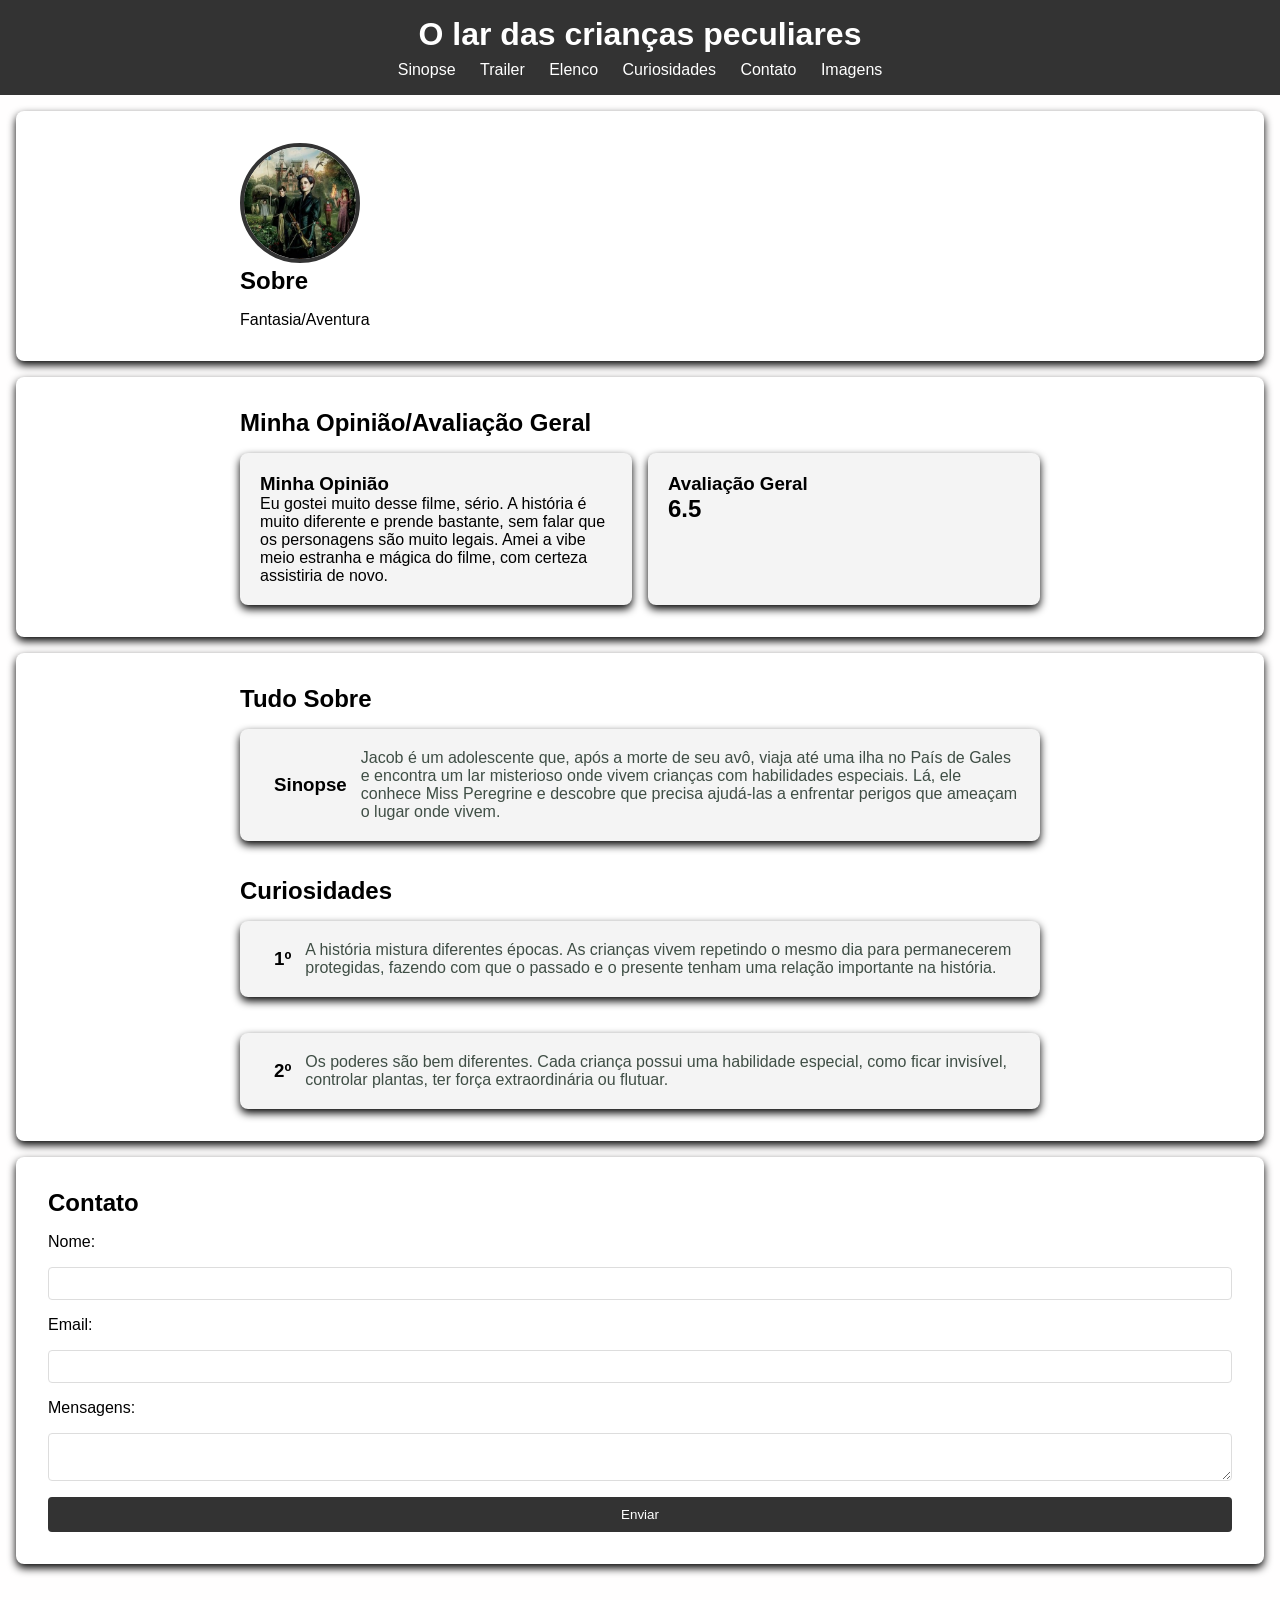
==== index.html @ f4fc8c67 "mensagem" ====
<!DOCTYPE html>
<html lang="en">
<head>
    <meta charset="UTF-8">
    <meta name="viewport" content="width=device-width, initial-scale=1.0">
    <title>Meu Filme Favorito</title>
    <link rel="stylesheet" href="style.css">
</head>
<body>
    <header>
        <h1>O lar das crianças peculiares</h1>
        <nav>
            <ul>
                <li><a href="#sobre">Sinopse</a></li>
                <li><a href="#projetos">Trailer</a></li>
                <li><a href="#hobbies">Elenco</a></li>
                <li><a href="#contato">Curiosidades</a></li>
                <li><a href="#contato">Contato</a></li>
                <li><a href="imagens.html">Imagens</a></li>
            </ul>
        </nav>
    </header>
    <section id="sobre">
        <div class="container">
            <div class = "sobre-o-filme">
                <img src="./imagens/imagem.jpg" class="foto-perfil">
                <div class="sobre-informacoes">
                    <h2>Sobre</h2>
                    <p>Fantasia/Aventura</p>
                </div>
            </div>
        </div>
    </section>

    <section id = "minha-opiniao">
        <div class = "container">
            <h2>Minha Opinião/Avaliação Geral</h2>
            <div class = "cards">
                <div class = "card">
                    <h3>Minha Opinião</h3>
                    <p>Eu gostei muito desse filme, sério. A história é muito diferente e prende bastante, 
                        sem falar que os personagens são muito legais. 
                        Amei a vibe meio estranha e mágica do filme, com certeza assistiria de novo.</p>
                </div>
                <div class = "card">
                    <h3>Avaliação Geral</h3>
                    <h1>6.5</h1>
                </div>
            </div>
        </div>
    </section>
  <section id="tudo-sobre">
        <div class="container">
            <h2>Tudo Sobre</h2>
            <div class="tudo-sobre">
                <div class="hobby">

                    <i class="fa-solid fa-book"></i>
                    <h3>Sinopse</h3>
                    <p>Jacob é um adolescente que, após a morte de seu avô, viaja até uma 
                        ilha no País de Gales e encontra um lar misterioso onde vivem crianças 
                        com habilidades especiais. Lá, ele conhece Miss Peregrine e descobre 
                        que precisa ajudá-las a enfrentar perigos que ameaçam o lugar onde vivem.</p>
                </div>
                <br><br/>
                <h2>Curiosidades</h2>
                <div class="hobby">
                    <i class="fa-solid fa-gamepad"></i>
                    <h3>1º</h3>
                    <p>A história mistura diferentes épocas. As crianças vivem repetindo 
                        o mesmo dia para permanecerem protegidas, fazendo com que o passado
                        e o presente tenham uma relação importante na história.</p>
                </div>
                <br><br/>
                <div class="hobby">
                    <i class="fa-solid fa-camera"></i>
                    <h3>2º</h3>
                    <p>Os poderes são bem diferentes. Cada criança possui uma habilidade 
                        especial, como ficar invisível, controlar plantas, ter força 
                        extraordinária ou flutuar.</p>
                </div>
            </div>
        </div>
    </section>
    <section id="Contato">
        <div class="conteiner">
            <h2>Contato</h2>
            <form>
                <label>Nome: </label>
                <input type="text" id ="nome">
                <label>Email: </label>
                <input type="email" id="email">
                <label>Mensagens: </label>
                <textarea id="mensagem" required></textarea>
                <button type = "submit">Enviar</button>
            </form>
        </div>
    </section>
    <br>
    <br>
    <footer>
        <p>&copy;2026 Meu Portifólio</p>
    </footer>
</body>
</html>
---- style.css ----
* {
    margin: 0;
    padding: 0;
    box-sizing: border-box;
}

body {
    font-family: Arial, sans-serif;
    background: #fffefe;
}

header {
    background: #333;
    color: #fff;
    padding: 16px 0;
    text-align: center;
}

header h1 {
    margin-bottom: 8px;
}

nav ul {
    list-style: none;
    padding: 0;
}

nav ul li {
    display: inline;
    margin: 0 10px;
}

nav ul li a {
    color: #fff;
    text-decoration: none;
    transition: color 0.3s ease;
}

nav ul li a:hover {
    color: crimson;
    cursor: pointer;
}

/* Seções */
section {
    padding: 32px;
    margin: 16px;
    background: #fff;
    border-radius: 8px;
    box-shadow: 0 4px 8px rgba(0, 0, 0, 1);
}

.container {
    max-width: 800px;
    margin: 0 auto;
}

h2 {
    margin-bottom: 16px;
}

.sobre-mim {
    display: flex;
    align-items: center;
    gap: 16px;
}

.foto-perfil {
    width: 120px;
    height: 120px;
    border-radius: 50%;
    object-fit: cover;
    border: 4px solid #333;
}
.cards{
    display: flex;
    gap: 16px;
}   
.card{
    background: #f4f4f4;
    border-radius: 8px;
    padding: 20px;
    width: 100%;
    box-shadow: 0 4px 8px rgba(0, 0, 0, 1);
    transition: transform 0.3s ease, box-shadow 0.3s ease;
}
.card:hover{
    transform: scale(1.05);
    box-shadow: 0 8px 16px rgba(0, 0, 0, 1);
}
.hobbies{
    display: flex;
    flex-direction: column;
    gap: 16px;
}
.hobby{
    display: flex;
    align-items: center;
    background: #f4f4f4;
    border-radius: 8px;
    padding: 20px;
    box-shadow: 0 4px 8px rgba(0, 0, 0, 1);
    gap: 14px;
    transition: transform 0.3s ease, box-shadow 0.4;
}
.hobby:hover{
    transform: translateY(-10px);
    box-shadow: 0 8px 16px rgba(0, 0, 0, 1);
}
.hobby i{
    font-size: 32px;
    color: #3f4e58;
}

.hobby p{
    color:#3f4e45;
}
form{
    display: grid;
    gap: 16px;
}
input, textarea{
    width: 100%;
    padding: 8px;
    border: 1px solid #ddd;
    border-radius: 4px;
}
button{
    background: #333;
    color: #fff;
    border: none;
    padding: 10px;
    border-radius: 4px;
    cursor: pointer;
    transition: background 0.3s ease;
}
button:hover{
    background: #2A7B9B;
    background: linear-gradient(90deg, rgba(42, 123, 155, 1) 0%, rgba(87, 199, 133, 1) 50%, rgba(83, 137, 237, 1) 100%);
    color: black;
}
footer{
    margin-top: 20px;
    background: #333;
    color: #fff;
    text-align:center;
    padding: 16px 0;
    position: fixed;
    buttom: 0;
    width: 100%;
}
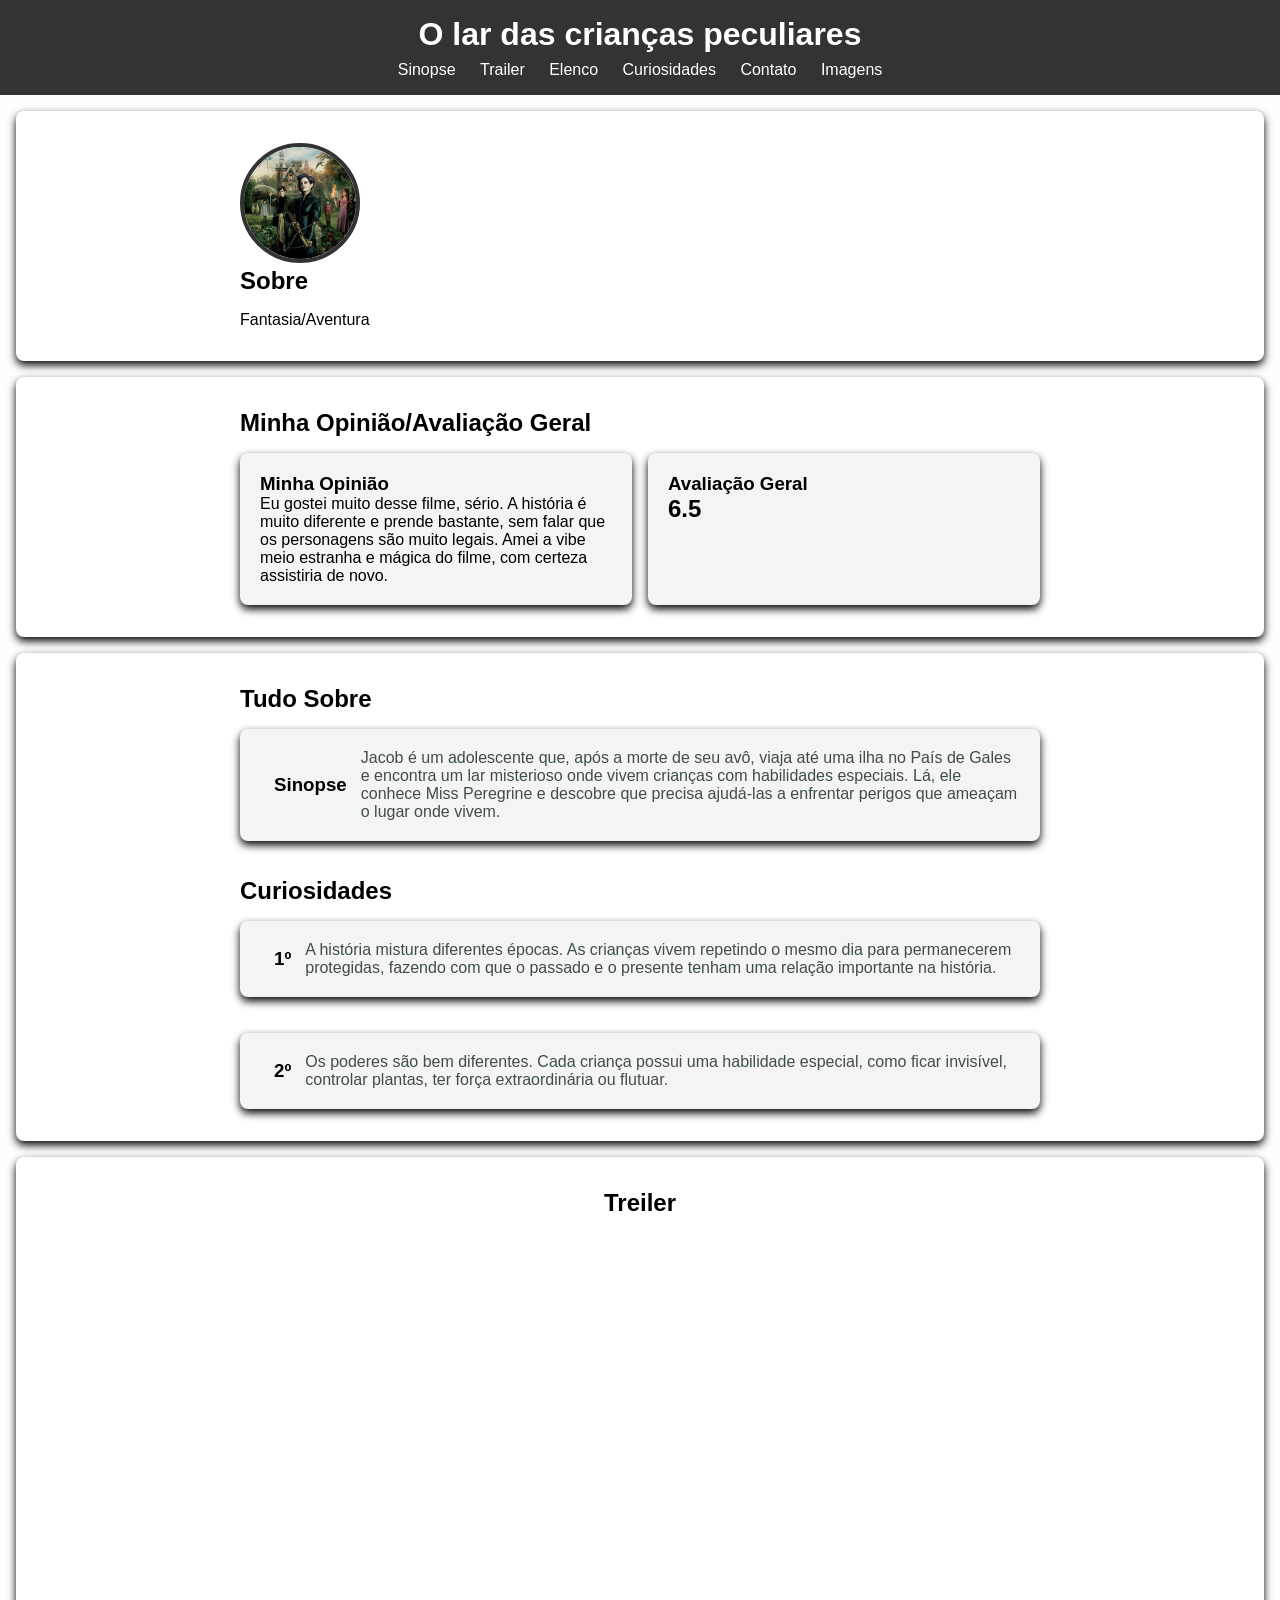
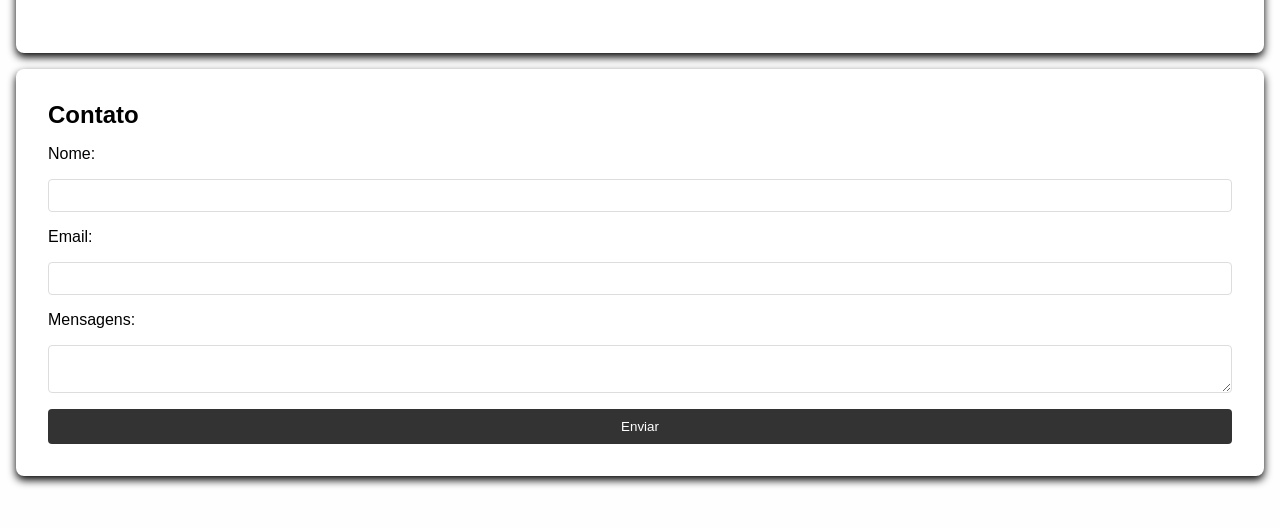
==== commit 204f6f71: "mensagem" ====
--- a/index.html
+++ b/index.html
@@ -81,8 +81,16 @@
                 </div>
             </div>
         </div>
+       
     </section>
-    <section id="Contato">
+    <section>
+        <center><h1>Treiler</h1></center>
+         <iframe width="600" height="400" src="https://www.youtube.com/embed/DNn2F2nIky8?si=GqbaTzc9nmTITYAO" 
+        title="YouTube video player" frameborder="0" allow="accelerometer; autoplay; clipboard-write; encrypted-media; 
+        gyroscope; picture-in-picture; web-share" referrerpolicy="strict-origin-when-cross-origin" allowfullscreen></iframe>
+        </center>
+    </section>
+        <section id="Contato">
         <div class="conteiner">
             <h2>Contato</h2>
             <form>
